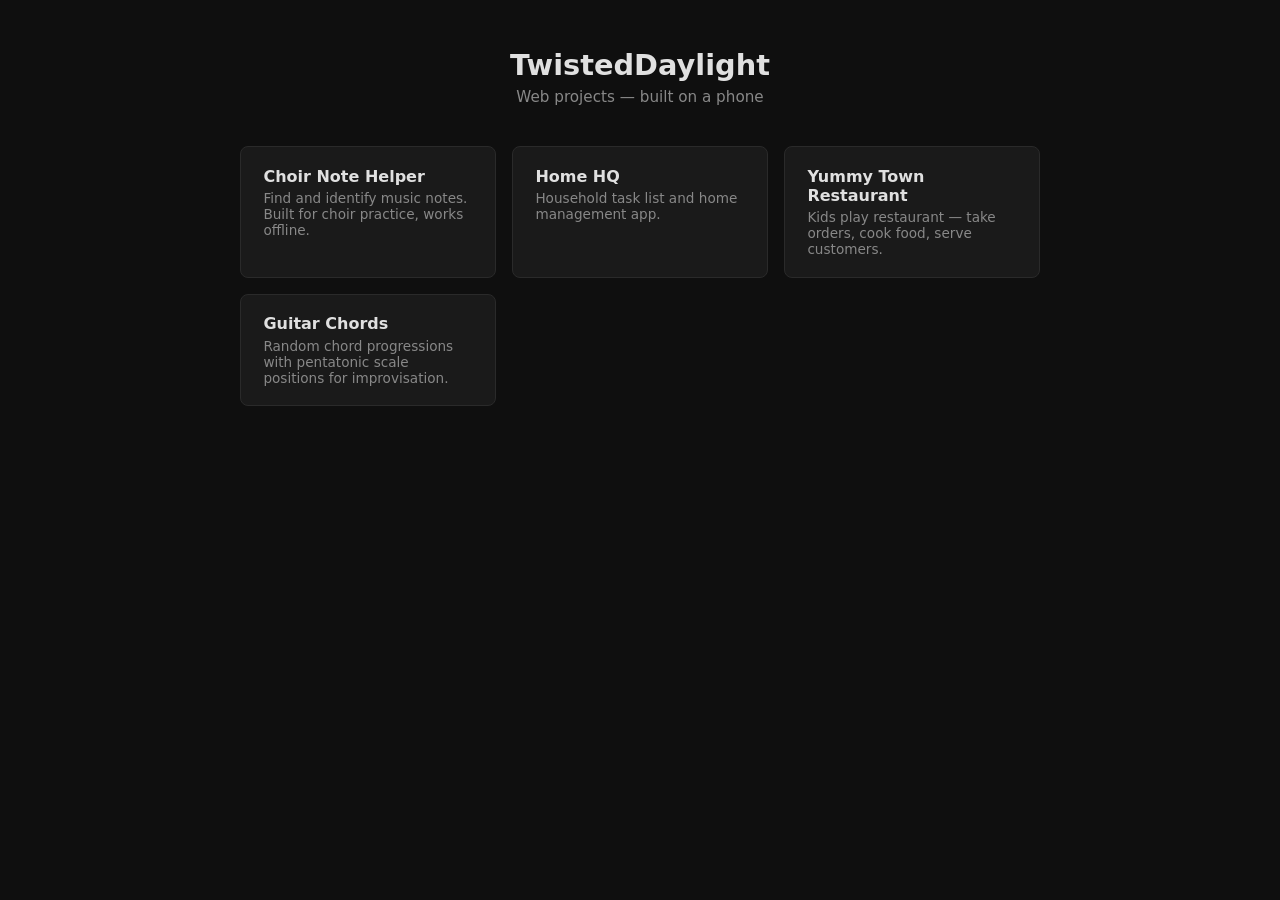
==== index.html @ d9a9df87 "Deploy from PhoneRepo 2026-04-04T21:53:49Z" ====
<!DOCTYPE html>
<html lang="en">
<head>
  <meta charset="UTF-8">
  <meta name="viewport" content="width=device-width, initial-scale=1.0">
  <title>TwistedDaylight — Projects</title>
  <style>
    * { box-sizing: border-box; margin: 0; padding: 0; }
    body {
      font-family: system-ui, sans-serif;
      background: #0f0f0f;
      color: #e0e0e0;
      min-height: 100vh;
      display: flex;
      flex-direction: column;
      align-items: center;
      padding: 3rem 1rem;
    }
    h1 { font-size: 1.8rem; margin-bottom: 0.4rem; }
    .subtitle { color: #888; margin-bottom: 2.5rem; font-size: 0.95rem; }
    .projects {
      display: grid;
      grid-template-columns: repeat(auto-fill, minmax(240px, 1fr));
      gap: 1rem;
      width: 100%;
      max-width: 800px;
    }
    .card {
      background: #1a1a1a;
      border: 1px solid #2a2a2a;
      border-radius: 8px;
      padding: 1.2rem 1.4rem;
      text-decoration: none;
      color: inherit;
      transition: border-color 0.2s;
    }
    .card:hover { border-color: #555; }
    .card h2 { font-size: 1rem; margin-bottom: 0.3rem; }
    .card p { font-size: 0.85rem; color: #888; }
    .empty { color: #555; font-size: 0.9rem; margin-top: 1rem; }
  </style>
</head>
<body>
  <h1>TwistedDaylight</h1>
  <p class="subtitle">Web projects — built on a phone</p>

  <div class="projects">
    <a class="card" href="/choir-note-helper/">
      <h2>Choir Note Helper</h2>
      <p>Find and identify music notes. Built for choir practice, works offline.</p>
    </a>
    <a class="card" href="/home-hq/">
      <h2>Home HQ</h2>
      <p>Household task list and home management app.</p>
    </a>
    <a class="card" href="/restaurant/">
      <h2>Yummy Town Restaurant</h2>
      <p>Kids play restaurant — take orders, cook food, serve customers.</p>
    </a>
    <a class="card" href="/guitar-chords/">
      <h2>Guitar Chords</h2>
      <p>Random chord progressions with pentatonic scale positions for improvisation.</p>
    </a>
  </div>
</body>
</html>
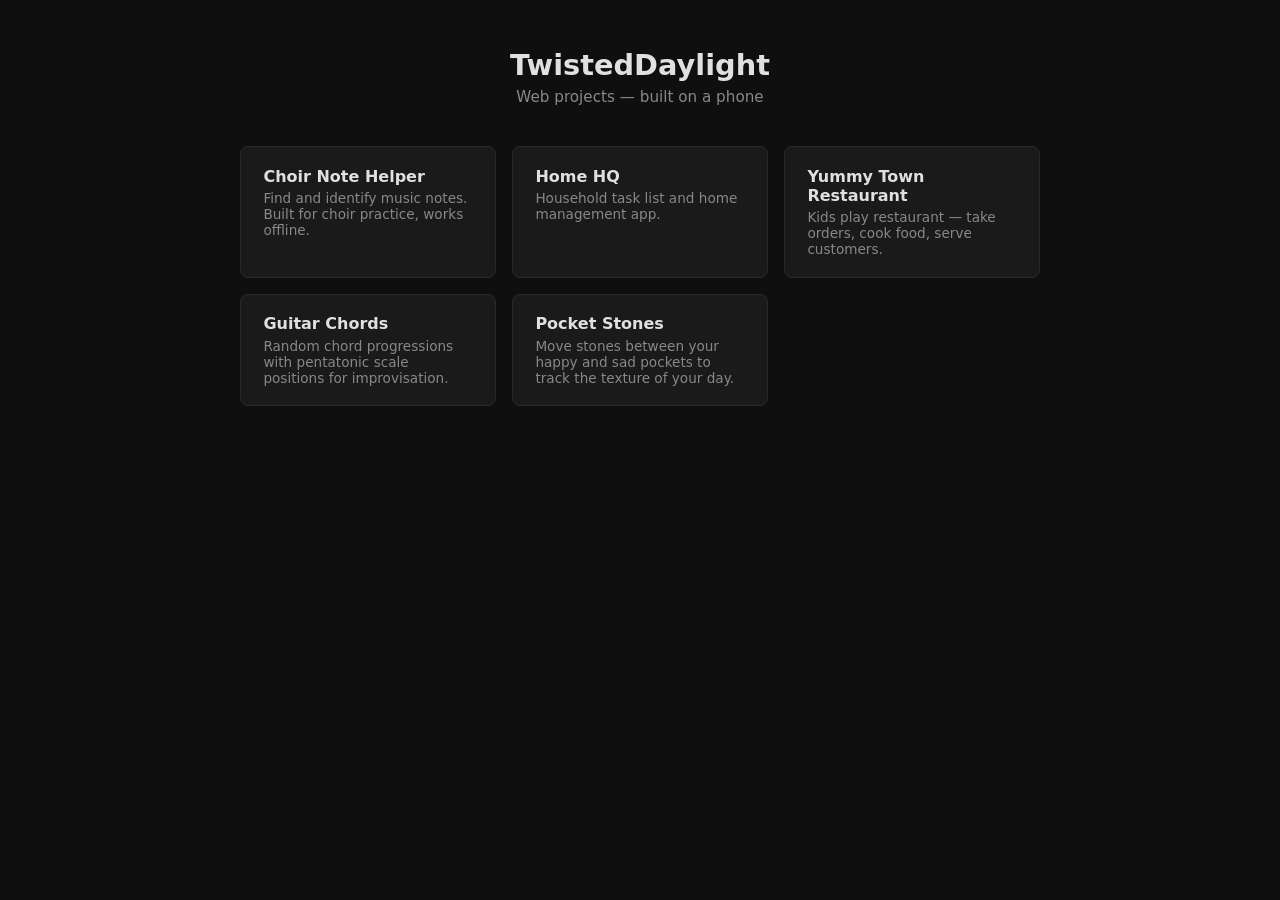
==== commit c129e36c: "Deploy from PhoneRepo 2026-04-30T12:43:05Z" ====
--- a/index.html
+++ b/index.html
@@ -61,6 +61,10 @@
       <h2>Guitar Chords</h2>
       <p>Random chord progressions with pentatonic scale positions for improvisation.</p>
     </a>
+    <a class="card" href="/pocket-stones/">
+      <h2>Pocket Stones</h2>
+      <p>Move stones between your happy and sad pockets to track the texture of your day.</p>
+    </a>
   </div>
 </body>
 </html>
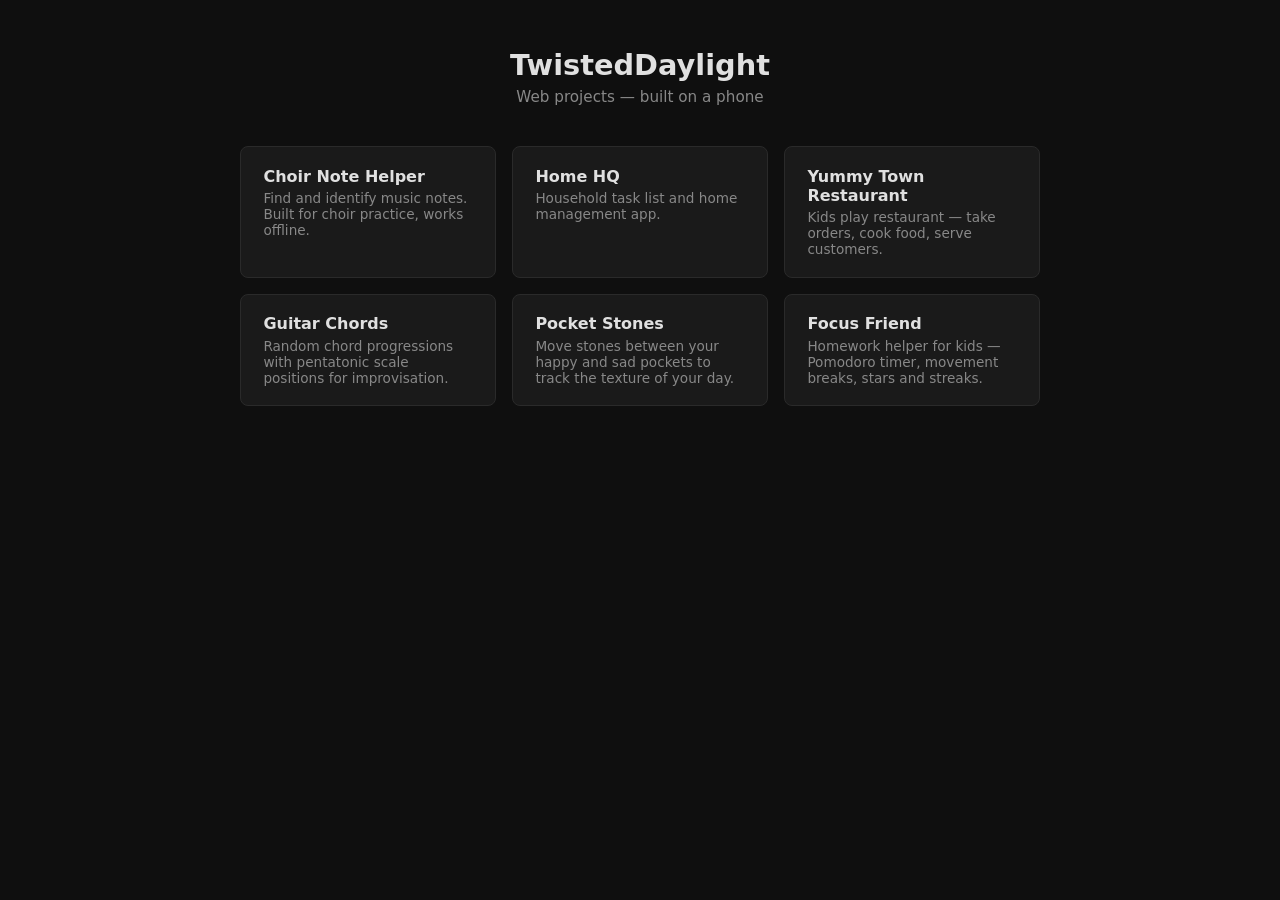
==== commit 0276097d: "Deploy from PhoneRepo 2026-05-04T16:42:41Z" ====
--- a/index.html
+++ b/index.html
@@ -65,6 +65,10 @@
       <h2>Pocket Stones</h2>
       <p>Move stones between your happy and sad pockets to track the texture of your day.</p>
     </a>
+    <a class="card" href="/adhd-homework-focus/">
+      <h2>Focus Friend</h2>
+      <p>Homework helper for kids — Pomodoro timer, movement breaks, stars and streaks.</p>
+    </a>
   </div>
 </body>
 </html>
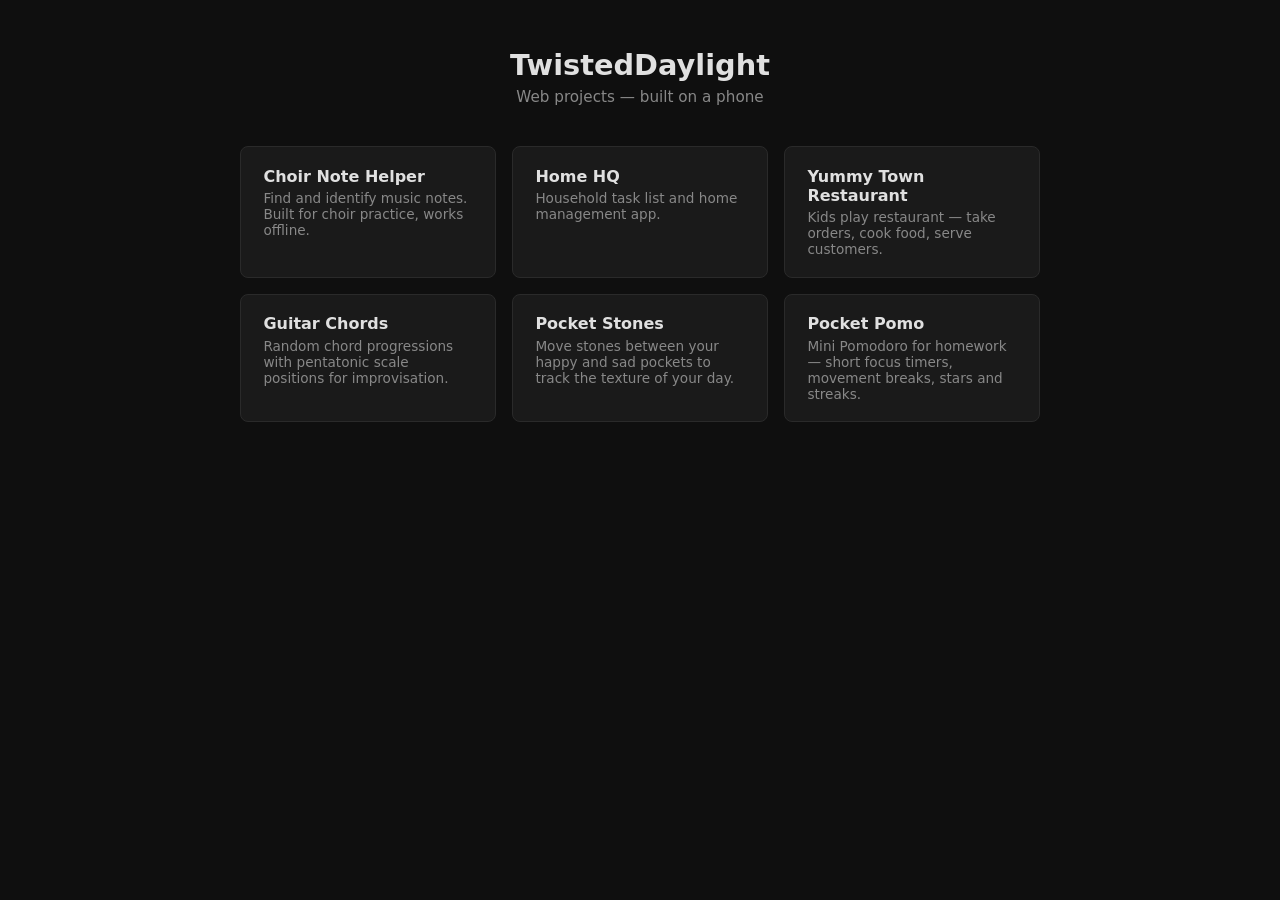
==== commit 86c22973: "Deploy from PhoneRepo 2026-05-05T19:48:04Z" ====
--- a/index.html
+++ b/index.html
@@ -65,9 +65,9 @@
       <h2>Pocket Stones</h2>
       <p>Move stones between your happy and sad pockets to track the texture of your day.</p>
     </a>
-    <a class="card" href="/adhd-homework-focus/">
-      <h2>Focus Friend</h2>
-      <p>Homework helper for kids — Pomodoro timer, movement breaks, stars and streaks.</p>
+    <a class="card" href="/pocket-pomo/">
+      <h2>Pocket Pomo</h2>
+      <p>Mini Pomodoro for homework — short focus timers, movement breaks, stars and streaks.</p>
     </a>
   </div>
 </body>
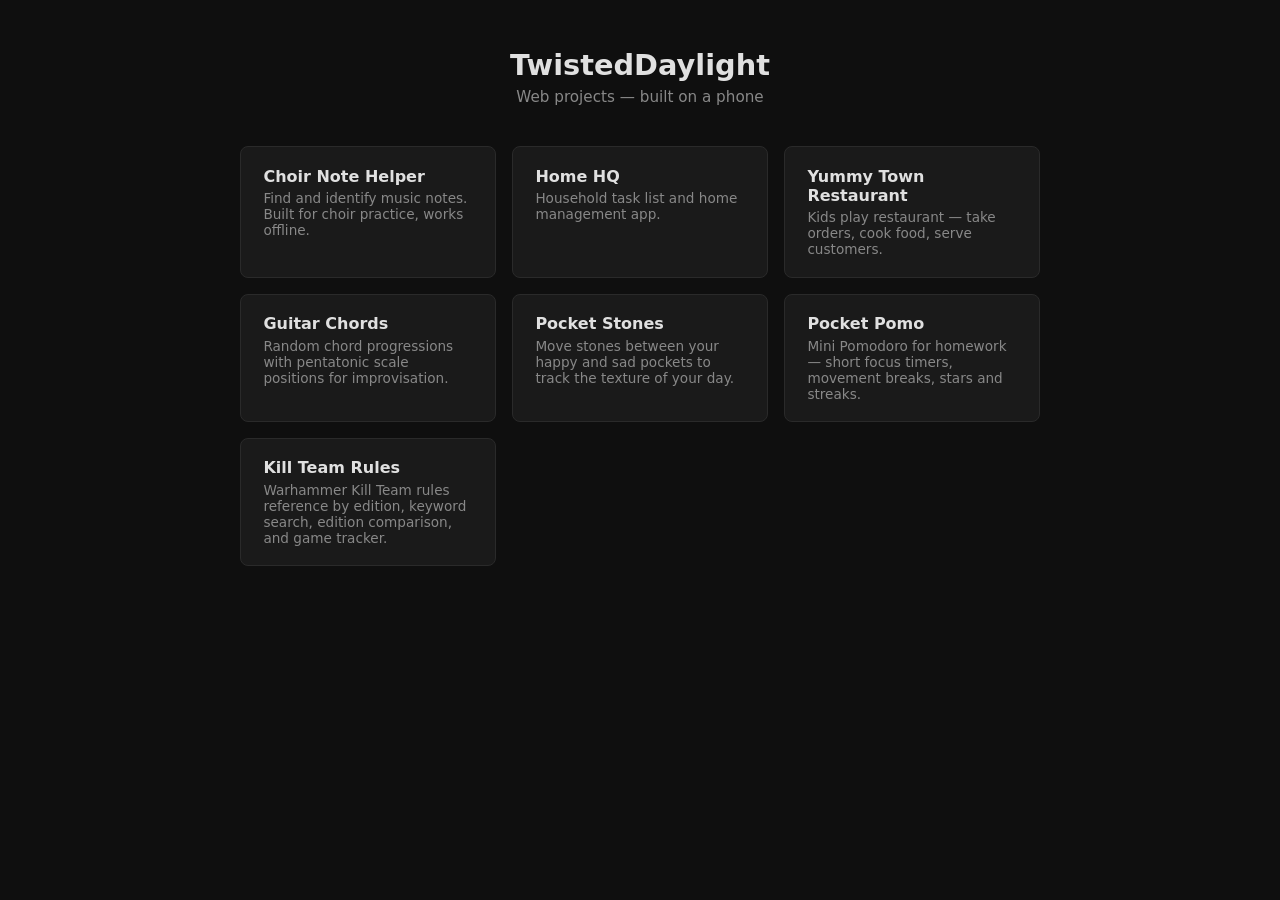
==== commit 5c9dd14d: "Deploy from PhoneRepo 2026-05-25T14:49:27Z" ====
--- a/index.html
+++ b/index.html
@@ -69,6 +69,10 @@
       <h2>Pocket Pomo</h2>
       <p>Mini Pomodoro for homework — short focus timers, movement breaks, stars and streaks.</p>
     </a>
+    <a class="card" href="/kill-team/">
+      <h2>Kill Team Rules</h2>
+      <p>Warhammer Kill Team rules reference by edition, keyword search, edition comparison, and game tracker.</p>
+    </a>
   </div>
 </body>
 </html>
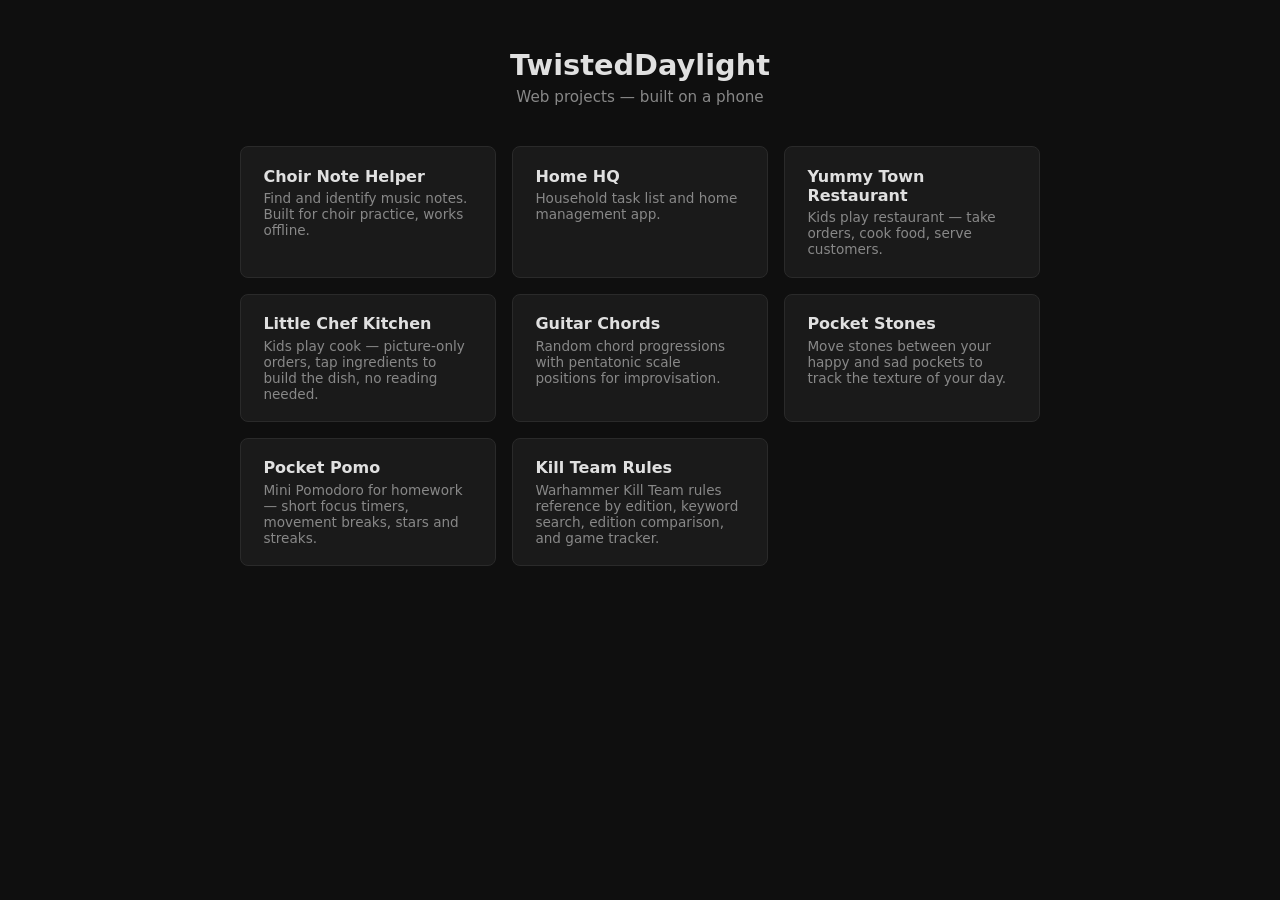
==== commit 3b1e69e7: "Deploy from PhoneRepo 2026-07-20T17:00:41Z" ====
--- a/index.html
+++ b/index.html
@@ -57,6 +57,10 @@
       <h2>Yummy Town Restaurant</h2>
       <p>Kids play restaurant — take orders, cook food, serve customers.</p>
     </a>
+    <a class="card" href="/little-chef/">
+      <h2>Little Chef Kitchen</h2>
+      <p>Kids play cook — picture-only orders, tap ingredients to build the dish, no reading needed.</p>
+    </a>
     <a class="card" href="/guitar-chords/">
       <h2>Guitar Chords</h2>
       <p>Random chord progressions with pentatonic scale positions for improvisation.</p>
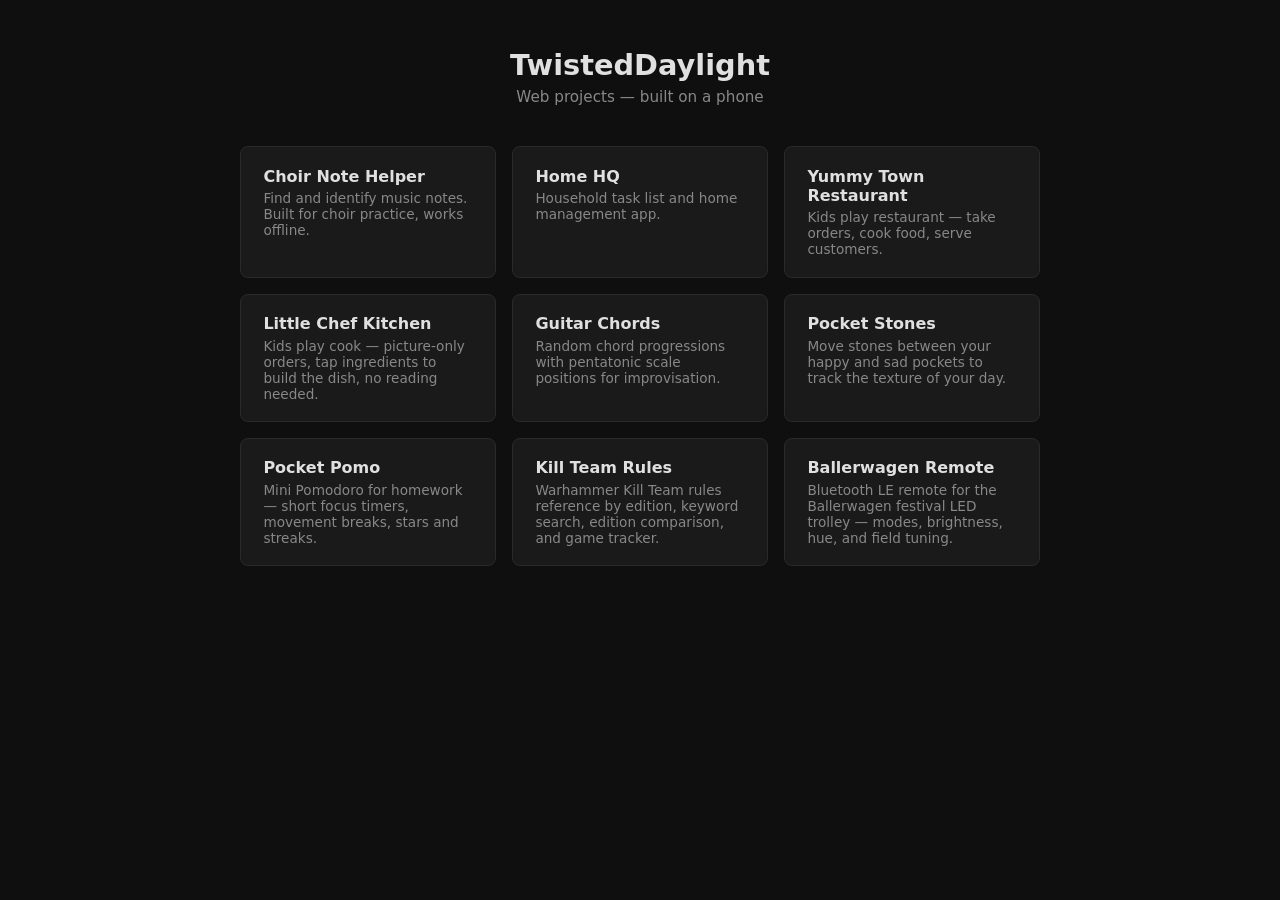
==== commit f81b404d: "Deploy from PhoneRepo 2026-07-26T11:21:01Z" ====
--- a/index.html
+++ b/index.html
@@ -77,6 +77,10 @@
       <h2>Kill Team Rules</h2>
       <p>Warhammer Kill Team rules reference by edition, keyword search, edition comparison, and game tracker.</p>
     </a>
+    <a class="card" href="/ble-remote-interface/">
+      <h2>Ballerwagen Remote</h2>
+      <p>Bluetooth LE remote for the Ballerwagen festival LED trolley — modes, brightness, hue, and field tuning.</p>
+    </a>
   </div>
 </body>
 </html>
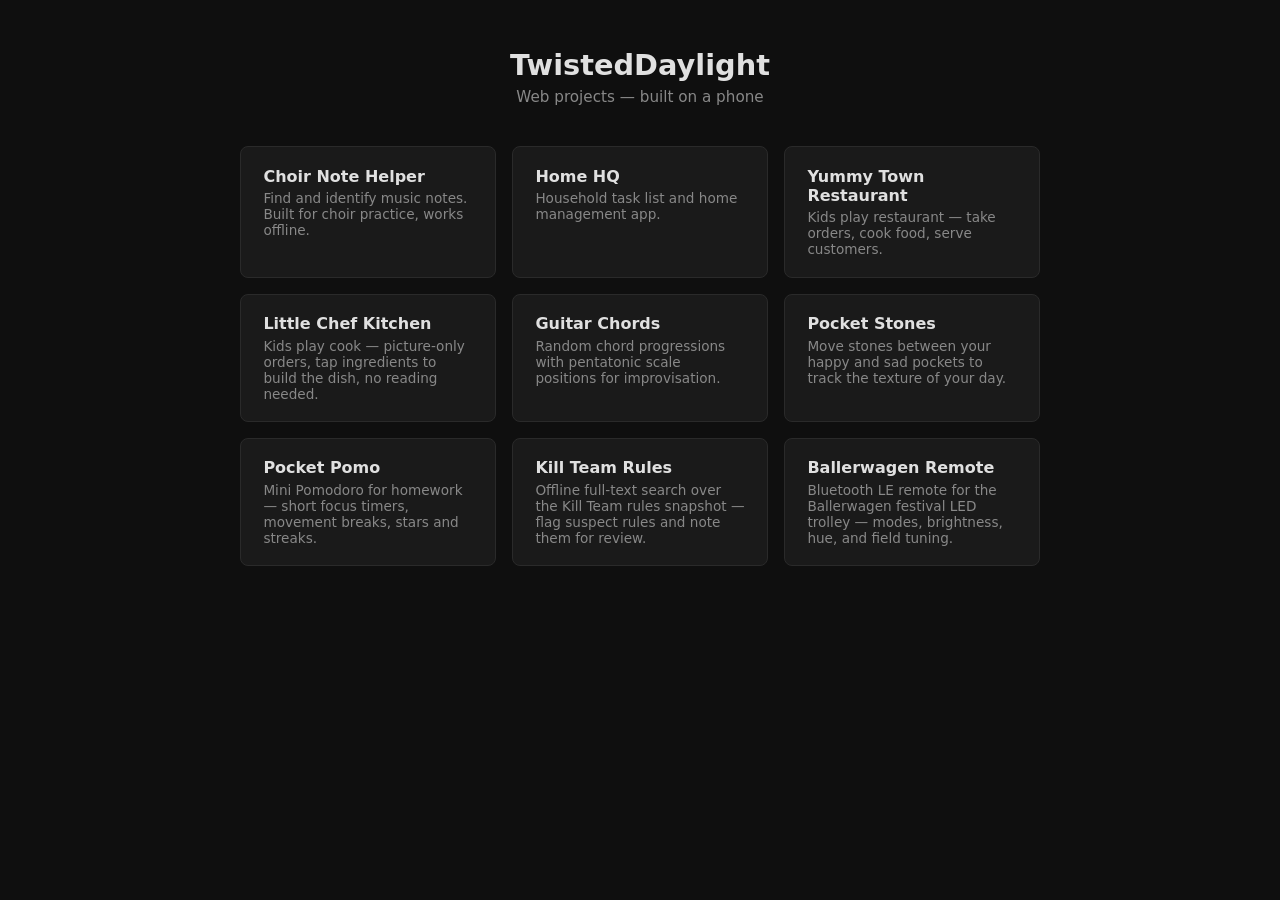
==== commit 80f15aa6: "Deploy from PhoneRepo 2026-09-22T13:50:33Z" ====
--- a/index.html
+++ b/index.html
@@ -75,7 +75,7 @@
     </a>
     <a class="card" href="/kill-team/">
       <h2>Kill Team Rules</h2>
-      <p>Warhammer Kill Team rules reference by edition, keyword search, edition comparison, and game tracker.</p>
+      <p>Offline full-text search over the Kill Team rules snapshot — flag suspect rules and note them for review.</p>
     </a>
     <a class="card" href="/ble-remote-interface/">
       <h2>Ballerwagen Remote</h2>
